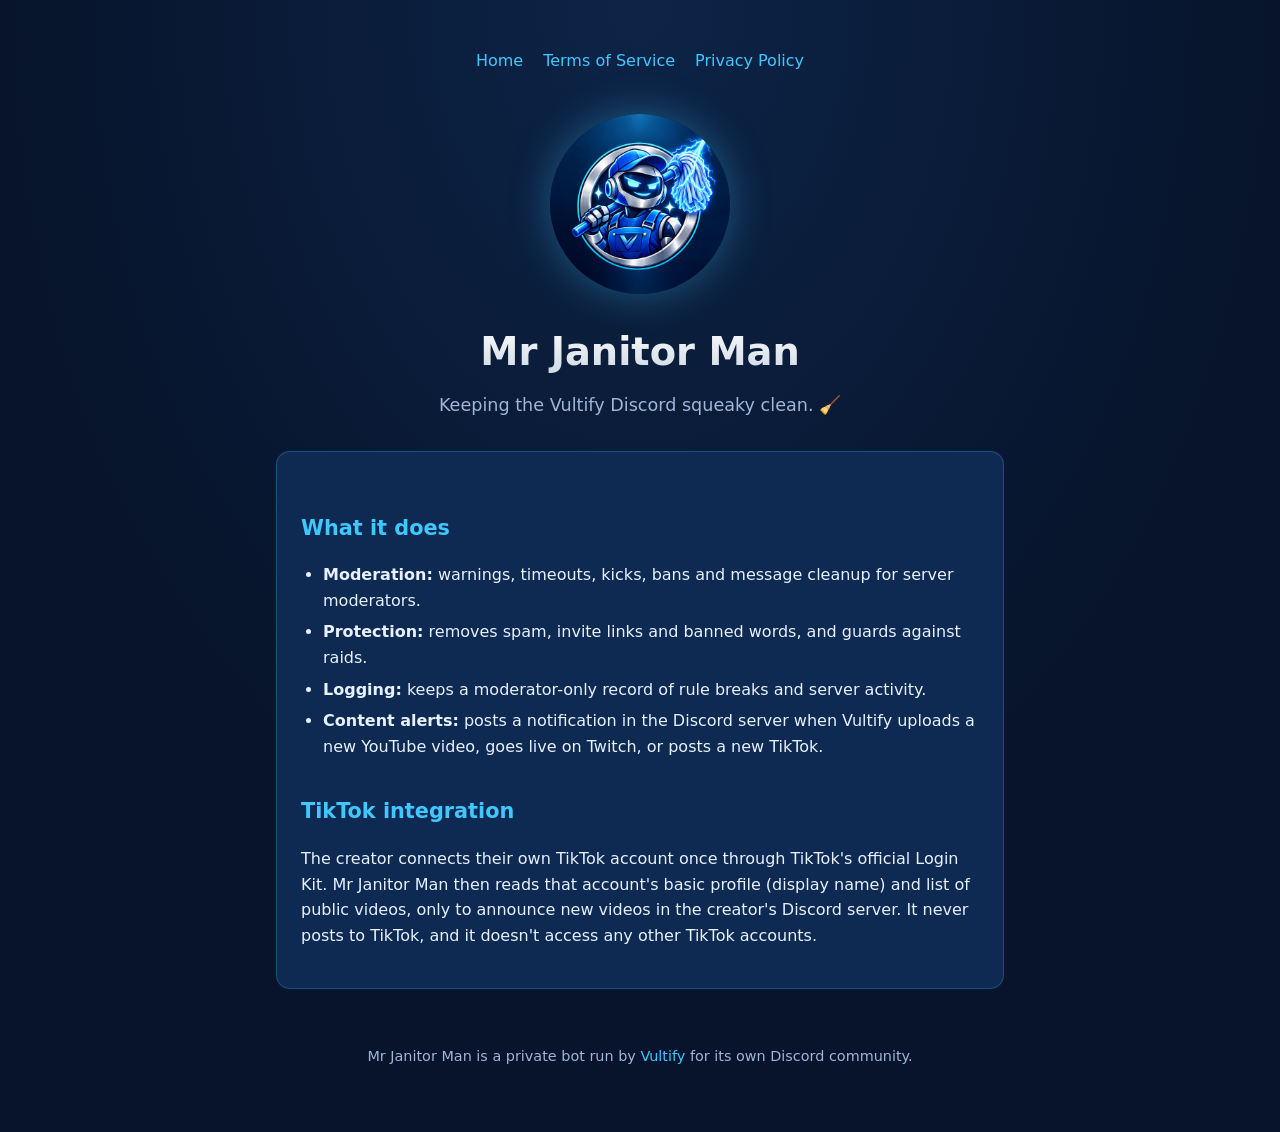
==== index.html @ c57e3c6e "Add Mr Janitor Man website with Terms of Service and Privacy Policy Co-Authored-By: Claude Opus 5.5 " ====
<!doctype html>
<html lang="en">
<head>
  <meta charset="utf-8">
  <meta name="viewport" content="width=device-width, initial-scale=1">
  <title>Mr Janitor Man</title>
  <meta name="description" content="Mr Janitor Man is a Discord bot by Vultify that moderates a Discord server and announces new YouTube, Twitch and TikTok content.">
  <link rel="icon" href="avatar.png">
  <link rel="stylesheet" href="style.css">
</head>
<body>
<main>
  <nav>
    <a href="./">Home</a>
    <a href="terms.html">Terms of Service</a>
    <a href="privacy.html">Privacy Policy</a>
  </nav>

  <section class="hero">
    <img src="avatar.png" alt="Mr Janitor Man mascot: a chrome janitor robot holding a lightning mop">
    <h1>Mr Janitor Man</h1>
    <p class="tagline">Keeping the Vultify Discord squeaky clean. 🧹</p>
  </section>

  <section class="card">
    <h2>What it does</h2>
    <ul>
      <li><strong>Moderation:</strong> warnings, timeouts, kicks, bans and message cleanup for server moderators.</li>
      <li><strong>Protection:</strong> removes spam, invite links and banned words, and guards against raids.</li>
      <li><strong>Logging:</strong> keeps a moderator-only record of rule breaks and server activity.</li>
      <li><strong>Content alerts:</strong> posts a notification in the Discord server when Vultify uploads a new YouTube video, goes live on Twitch, or posts a new TikTok.</li>
    </ul>

    <h2>TikTok integration</h2>
    <p>
      The creator connects their own TikTok account once through TikTok's official Login Kit.
      Mr Janitor Man then reads that account's basic profile (display name) and list of public
      videos, only to announce new videos in the creator's Discord server. It never posts to TikTok,
      and it doesn't access any other TikTok accounts.
    </p>
  </section>

  <footer>
    Mr Janitor Man is a private bot run by <a href="https://github.com/Vultify">Vultify</a> for its own Discord community.
  </footer>
</main>
</body>
</html>
---- style.css ----
:root {
  --bg: #07142b;
  --bg-2: #0d2447;
  --card: #0f2a52;
  --text: #e6f0ff;
  --muted: #9fb6d9;
  --accent: #3ec8ff;
  --accent-2: #4a6cf7;
  --chrome: #c9d3e0;
}

* { box-sizing: border-box; }

body {
  margin: 0;
  font-family: system-ui, -apple-system, "Segoe UI", Roboto, sans-serif;
  line-height: 1.6;
  color: var(--text);
  background: radial-gradient(ellipse at top, var(--bg-2), var(--bg) 70%) fixed;
  background-color: var(--bg);
  min-height: 100vh;
}

main {
  max-width: 760px;
  margin: 0 auto;
  padding: 48px 16px 64px;
}

nav {
  display: flex;
  gap: 20px;
  justify-content: center;
  flex-wrap: wrap;
  margin-bottom: 40px;
}

nav a, a { color: var(--accent); text-decoration: none; }
nav a:hover, a:hover { text-decoration: underline; }

.hero { text-align: center; }
.hero img {
  width: 180px;
  height: 180px;
  border-radius: 50%;
  box-shadow: 0 0 40px rgba(62, 200, 255, 0.35);
}

h1 {
  font-size: 2.4rem;
  margin: 20px 0 8px;
  background: linear-gradient(180deg, #ffffff, var(--chrome));
  -webkit-background-clip: text;
  background-clip: text;
  color: transparent;
}

h2 { color: var(--accent); margin-top: 36px; font-size: 1.3rem; }

.tagline { color: var(--muted); font-size: 1.1rem; margin: 0; }

.card {
  background: var(--card);
  border: 1px solid rgba(62, 200, 255, 0.25);
  border-radius: 14px;
  padding: 24px;
  margin-top: 32px;
}

ul { padding-left: 22px; }
li { margin: 6px 0; }

.updated { color: var(--muted); font-size: 0.95rem; }

footer {
  text-align: center;
  color: var(--muted);
  font-size: 0.9rem;
  margin-top: 56px;
}
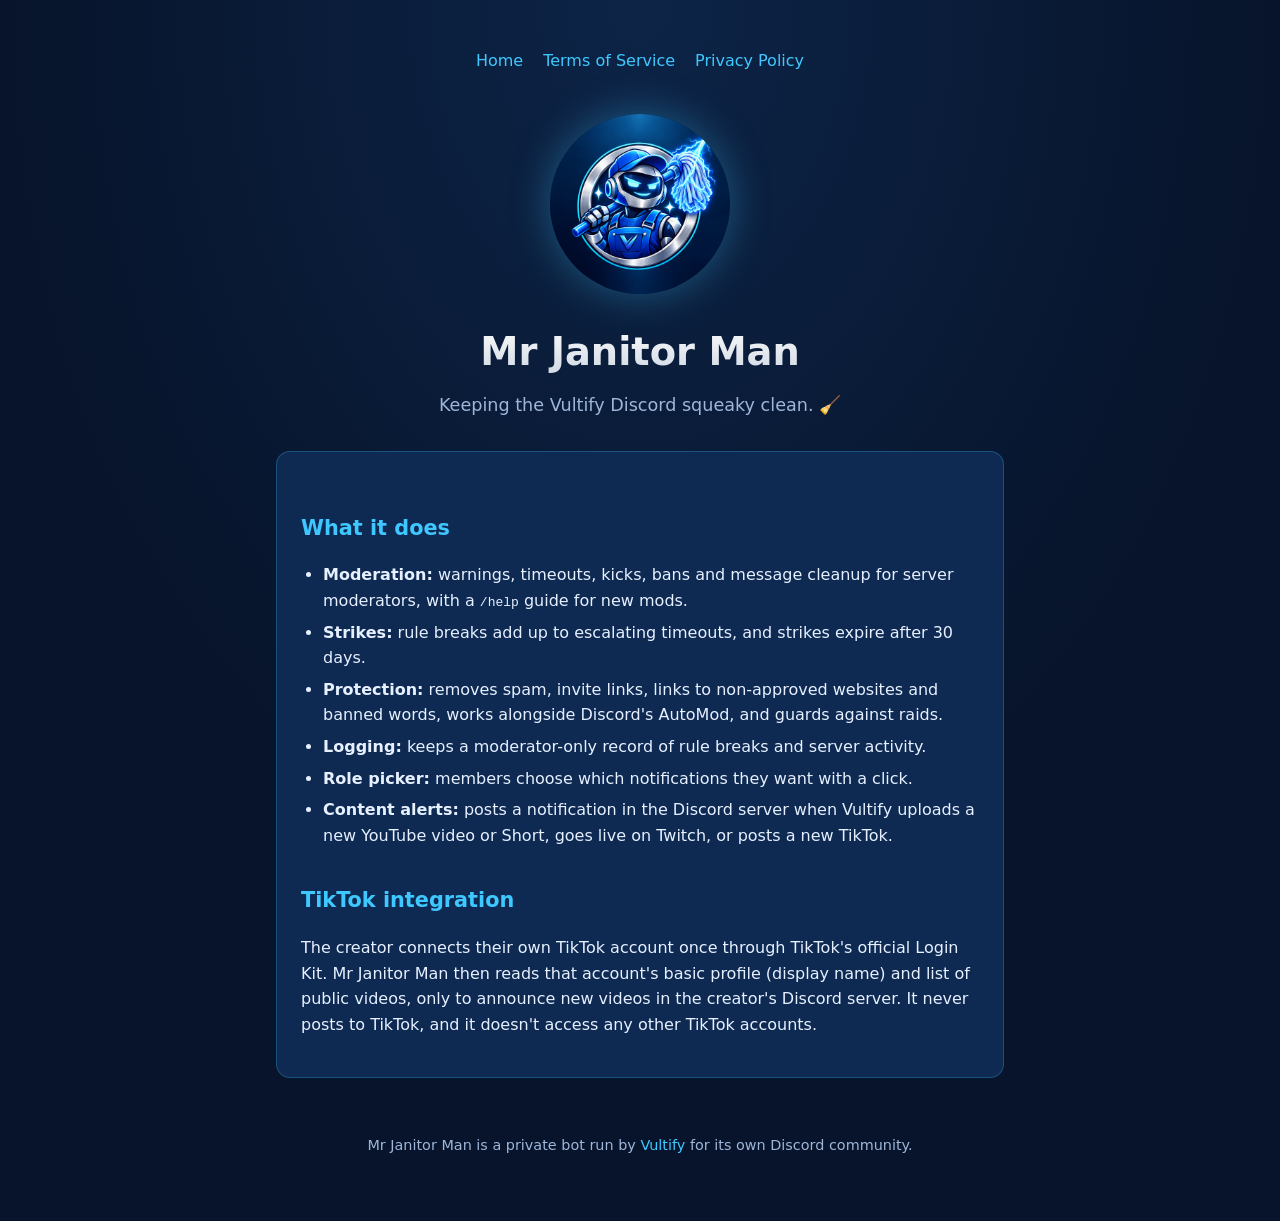
==== commit 9e4e3fb5: "Update policies for Railway hosting, link filter and daily strike cleanup Co-Authored-By: Claude Opu" ====
--- a/index.html
+++ b/index.html
@@ -25,10 +25,12 @@
   <section class="card">
     <h2>What it does</h2>
     <ul>
-      <li><strong>Moderation:</strong> warnings, timeouts, kicks, bans and message cleanup for server moderators.</li>
-      <li><strong>Protection:</strong> removes spam, invite links and banned words, and guards against raids.</li>
+      <li><strong>Moderation:</strong> warnings, timeouts, kicks, bans and message cleanup for server moderators, with a <code>/help</code> guide for new mods.</li>
+      <li><strong>Strikes:</strong> rule breaks add up to escalating timeouts, and strikes expire after 30 days.</li>
+      <li><strong>Protection:</strong> removes spam, invite links, links to non-approved websites and banned words, works alongside Discord's AutoMod, and guards against raids.</li>
       <li><strong>Logging:</strong> keeps a moderator-only record of rule breaks and server activity.</li>
-      <li><strong>Content alerts:</strong> posts a notification in the Discord server when Vultify uploads a new YouTube video, goes live on Twitch, or posts a new TikTok.</li>
+      <li><strong>Role picker:</strong> members choose which notifications they want with a click.</li>
+      <li><strong>Content alerts:</strong> posts a notification in the Discord server when Vultify uploads a new YouTube video or Short, goes live on Twitch, or posts a new TikTok.</li>
     </ul>
 
     <h2>TikTok integration</h2>
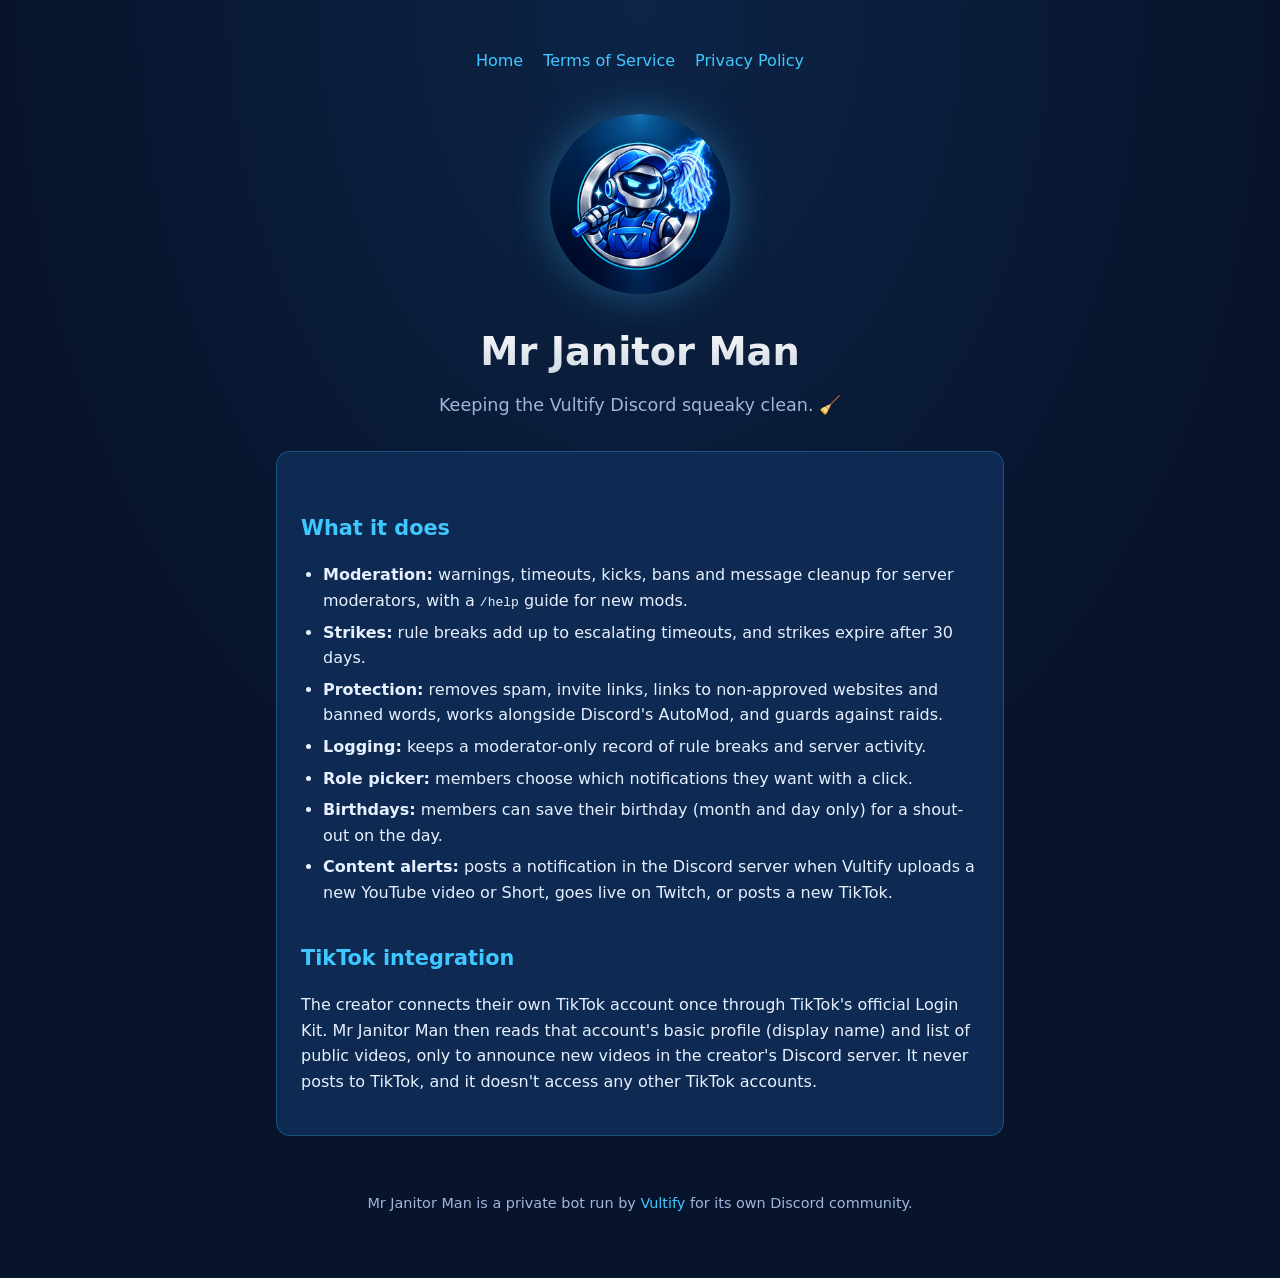
==== commit 4c9079f3: "Privacy policy: add birthdays Co-Authored-By: Claude Opus 5.5 <noreply@anthropic.com>" ====
--- a/index.html
+++ b/index.html
@@ -30,6 +30,7 @@
       <li><strong>Protection:</strong> removes spam, invite links, links to non-approved websites and banned words, works alongside Discord's AutoMod, and guards against raids.</li>
       <li><strong>Logging:</strong> keeps a moderator-only record of rule breaks and server activity.</li>
       <li><strong>Role picker:</strong> members choose which notifications they want with a click.</li>
+      <li><strong>Birthdays:</strong> members can save their birthday (month and day only) for a shout-out on the day.</li>
       <li><strong>Content alerts:</strong> posts a notification in the Discord server when Vultify uploads a new YouTube video or Short, goes live on Twitch, or posts a new TikTok.</li>
     </ul>
 
